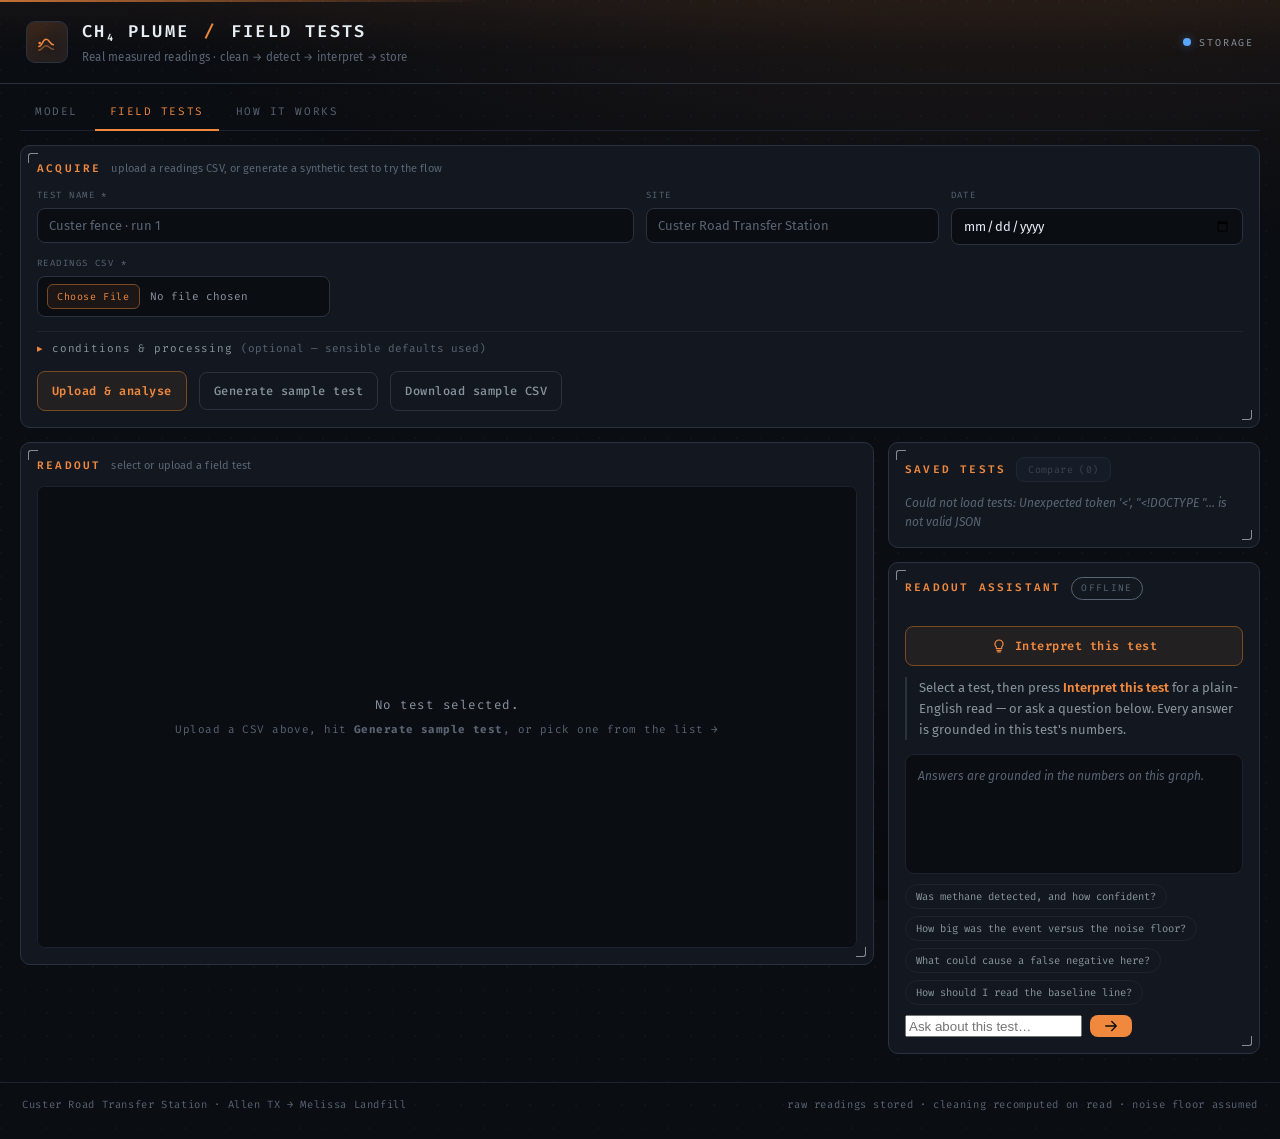
==== ui/web/fieldtests.html @ 7449d5c4 "Reorganize into physics/ui/misc packages; add web dashboard + field-test data collection - Split fla" ====
<!DOCTYPE html>
<html lang="en">
<head>
  <meta charset="utf-8" />
  <meta name="viewport" content="width=device-width, initial-scale=1" />
  <title>CH₄ Plume · Field Tests</title>
  <meta name="description"
        content="Upload, store, and interpret real methane field-test readings." />
  <link rel="stylesheet" href="styles.css" />
  <script src="vendor/plotly.min.js"></script>
</head>
<body>
  <div class="ambient" aria-hidden="true"></div>

  <header class="masthead">
    <div class="masthead__brand">
      <span class="masthead__sigil" aria-hidden="true">
        <svg viewBox="0 0 24 24" width="22" height="22" fill="none" stroke="currentColor"
             stroke-width="1.6" stroke-linecap="round" stroke-linejoin="round">
          <path d="M3 17c4 0 4-8 8-8s4 6 8 6" />
          <path d="M3 21c4 0 4-5 8-5s4 4 8 4" opacity="0.5" />
          <circle cx="4" cy="13" r="1.4" fill="currentColor" stroke="none" />
        </svg>
      </span>
      <div class="masthead__titles">
        <h1>CH<sub>4</sub> PLUME <span class="masthead__sep">/</span> FIELD TESTS</h1>
        <p>Real measured readings · clean → detect → interpret → store</p>
      </div>
    </div>
    <div class="masthead__right">
      <div class="status" id="backendStatus" title="Where field-test data is stored.">
        <span class="status__dot status__dot--store" aria-hidden="true"></span>
        <span class="status__txt" id="backendTxt">STORAGE</span>
      </div>
    </div>
  </header>

  <nav class="subnav" aria-label="primary">
    <a class="subnav__link" href="/">Model</a>
    <a class="subnav__link is-active" href="/fieldtests.html" aria-current="page">Field Tests</a>
    <a class="subnav__link" href="/explain.html">How it works</a>
  </nav>

  <!-- ── ACQUIRE: upload a CSV / generate a sample ────────────────────────────── -->
  <section class="acquire panel" style="--d:0">
    <div class="panel__head">
      <span class="panel__label">ACQUIRE</span>
      <span class="panel__sub">upload a readings CSV, or generate a synthetic test to try the flow</span>
    </div>

    <form class="acq" id="uploadForm">
      <div class="acq__grid">
        <label class="field field--wide">
          <span class="field__k">TEST NAME *</span>
          <input name="name" required placeholder="Custer fence · run 1" />
        </label>
        <label class="field">
          <span class="field__k">SITE</span>
          <input name="site" list="siteList" placeholder="Custer Road Transfer Station" />
          <datalist id="siteList">
            <option value="Custer Road Transfer Station"></option>
            <option value="Melissa Landfill"></option>
          </datalist>
        </label>
        <label class="field">
          <span class="field__k">DATE</span>
          <input name="test_date" type="date" />
        </label>
        <label class="field field--file">
          <span class="field__k">READINGS CSV *</span>
          <input name="file" id="fileInput" type="file" accept=".csv,text/csv" required />
        </label>
      </div>

      <details class="acq__more">
        <summary>conditions &amp; processing <span class="acq__hint">(optional — sensible defaults used)</span></summary>
        <div class="acq__grid acq__grid--more">
          <label class="field"><span class="field__k">SENSOR DIST (m)</span>
            <input name="sensor_distance_m" type="number" step="any" placeholder="50" /></label>
          <label class="field"><span class="field__k">WIND u (m/s)</span>
            <input name="wind_speed" type="number" step="any" placeholder="2.0" /></label>
          <label class="field"><span class="field__k">WIND DIR (°)</span>
            <input name="wind_dir_deg" type="number" step="any" placeholder="270" /></label>
          <label class="field"><span class="field__k">STABILITY</span>
            <select name="stability_class">
              <option value="">—</option>
              <option value="1">A · very unstable</option>
              <option value="2">B · unstable</option>
              <option value="3">C · slightly unstable</option>
              <option value="4">D · neutral</option>
              <option value="5">E · slightly stable</option>
              <option value="6">F · very stable</option>
            </select></label>
          <label class="field"><span class="field__k">NOISE FLOOR (ppm)</span>
            <input name="noise_ppm" type="number" step="any" placeholder="0.30" /></label>
          <label class="field"><span class="field__k">SAMPLE RATE (Hz)</span>
            <input name="sample_rate_hz" type="number" step="any" placeholder="1.0" /></label>
          <label class="field field--wide"><span class="field__k">NOTES</span>
            <input name="notes" placeholder="weather, equipment, anything worth remembering" /></label>
        </div>
      </details>

      <div class="acq__actions">
        <button class="btn btn--primary" type="submit" id="uploadBtn">
          <span>Upload &amp; analyse</span>
        </button>
        <button class="btn btn--ghost" type="button" id="sampleBtn">Generate sample test</button>
        <a class="btn btn--ghost" href="/api/sample.csv" download>Download sample CSV</a>
        <span class="acq__msg" id="acqMsg" role="status"></span>
      </div>
    </form>
  </section>

  <main class="console console--ft">
    <!-- ── LEFT: the selected test (or compare) readout ──────────────────────── -->
    <div class="console__left">
      <section class="panel panel--chart" id="readoutPanel" style="--d:1">
        <div class="panel__head">
          <span class="panel__label" id="readoutLabel">READOUT</span>
          <span class="panel__sub" id="readoutSub">select or upload a field test</span>
        </div>

        <div class="plot-frame" id="plotFrame">
          <div id="ftPlot" role="img" aria-label="Field-test time series."></div>
          <div class="plot-empty" id="ftEmpty">
            <p>No test selected.</p>
            <p class="plot-empty__hint">Upload a CSV above, hit <b>Generate sample test</b>,
               or pick one from the list →</p>
          </div>
        </div>

        <ul class="chart-key" id="seriesKey" aria-label="legend" hidden>
          <li><span class="key-swatch key-swatch--raw"></span>raw reading (ppm, incl. background)</li>
          <li><span class="key-swatch key-swatch--base"></span>estimated baseline (the removed floor)</li>
          <li><span class="key-swatch key-swatch--exc"></span>cleaned excess (plume above baseline)</li>
          <li><span class="key-swatch key-swatch--detect"></span>3σ detection threshold</li>
          <li><span class="key-swatch key-swatch--event"></span>detected event window</li>
        </ul>
      </section>

      <!-- single-test metric cards -->
      <section class="metrics metrics--ft" id="ftMetrics" style="--d:2" aria-label="readout metrics" hidden>
        <article class="card" id="cardDetect" data-accent="green">
          <span class="card__label">DETECTION</span>
          <span class="card__value" id="mDetected">—</span>
          <span class="card__hint" id="mDetectedHint">sustained event vs noise</span>
        </article>
        <article class="card" data-accent="amber">
          <span class="card__label">PEAK EXCESS</span>
          <span class="card__value" id="mExcess">—</span>
          <span class="card__hint">cleaned ppm above baseline</span>
        </article>
        <article class="card" data-accent="blue">
          <span class="card__label">CONFIDENCE</span>
          <span class="card__value" id="mConf">—</span>
          <span class="card__hint">event mean ÷ noise floor</span>
        </article>
        <article class="card" data-accent="amber">
          <span class="card__label">EVENT LENGTH</span>
          <span class="card__value" id="mDur">—</span>
          <span class="card__hint">time above threshold</span>
        </article>
      </section>

      <!-- compare spread table (shown only in compare mode) -->
      <section class="panel panel--spread" id="spreadPanel" style="--d:2" hidden>
        <div class="panel__head"><span class="panel__label">VARIANCE ACROSS TESTS</span>
          <span class="panel__sub">how repeatable are these runs?</span></div>
        <div class="spread" id="spreadBody"></div>
      </section>
    </div>

    <!-- ── RIGHT: tests list + assistant ─────────────────────────────────────── -->
    <aside class="console__right">
      <section class="panel panel--list" id="listPanel" style="--d:1">
        <div class="panel__head">
          <span class="panel__label">SAVED TESTS</span>
          <button class="btn btn--compare" id="compareBtn" type="button" disabled>Compare (0)</button>
        </div>
        <div class="testlist" id="testList" aria-live="polite">
          <p class="testlist__empty">Loading…</p>
        </div>
      </section>

      <section class="panel panel--widget" id="assistant" style="--d:2" aria-label="readout assistant">
        <div class="panel__head">
          <span class="panel__label">READOUT ASSISTANT</span>
          <span class="badge badge--idle" id="ftBadge">offline</span>
        </div>
        <section class="explain">
          <button class="btn btn--primary" id="interpretBtn" type="button" disabled>
            <svg viewBox="0 0 24 24" width="16" height="16" fill="none" stroke="currentColor"
                 stroke-width="1.7" stroke-linecap="round" stroke-linejoin="round" aria-hidden="true">
              <path d="M12 3a6 6 0 0 0-4 10.5V16h8v-2.5A6 6 0 0 0 12 3Z" />
              <path d="M9 19h6M10 21h4" />
            </svg>
            <span>Interpret this test</span>
          </button>
          <p class="caption" id="interpretText">
            Select a test, then press <b>Interpret this test</b> for a plain-English read —
            or ask a question below. Every answer is grounded in this test's numbers.
          </p>
          <p class="caption-err" id="interpretErr" hidden></p>
        </section>

        <section class="chat" aria-label="ask about this test">
          <div class="chat__log" id="ftChatLog" aria-live="polite"></div>
          <div class="chat__seeds" id="ftChatSeeds"></div>
          <form class="chat__form" id="ftChatForm">
            <label class="visually-hidden" for="ftChatInput">Ask about this test</label>
            <input id="ftChatInput" type="text" autocomplete="off" placeholder="Ask about this test…" />
            <button class="btn btn--send" id="ftChatSend" type="submit" aria-label="Send question">
              <svg viewBox="0 0 24 24" width="18" height="18" fill="none" stroke="currentColor"
                   stroke-width="1.8" stroke-linecap="round" stroke-linejoin="round" aria-hidden="true">
                <path d="M5 12h13M13 6l6 6-6 6" />
              </svg>
            </button>
          </form>
        </section>
      </section>
    </aside>
  </main>

  <footer class="footer">
    <span>Custer Road Transfer Station · Allen TX → Melissa Landfill</span>
    <span class="footer__note">raw readings stored · cleaning recomputed on read · noise floor assumed</span>
  </footer>

  <script src="common.js"></script>
  <script src="fieldtests.js"></script>
</body>
</html>
---- ui/web/styles.css ----
/* ═══════════════════════════════════════════════════════════════════════════
   CH4 Plume — Forward Model dashboard
   Aesthetic: dark field-monitoring console / lab instrument readout.
   Fira Sans for prose, Fira Code for every number & label. Amber = signal,
   green = "detectable", blue = source — matched to the saved matplotlib figure.
   ═══════════════════════════════════════════════════════════════════════════ */

@import url('https://fonts.googleapis.com/css2?family=Fira+Code:wght@400;500;600;700&family=Fira+Sans:wght@300;400;500;600;700&display=swap');

:root {
  --bg:        #0a0d12;
  --bg-grid:   rgba(88, 166, 255, 0.045);
  --surface:   #131820;
  --surface-2: #1b2230;
  --line:      #2a3240;
  --line-soft: #1c2230;

  --ink:       #e6edf3;
  --ink-dim:   #8b949e;
  --ink-faint: #5a6473;

  --amber:     #f0883e;   /* signal / primary accent (ties to inferno) */
  --amber-soft:#7a4a23;
  --green:     #3fb950;   /* detection limit / detectable */
  --blue:      #58a6ff;   /* source */
  --red:       #f85149;

  --r: 10px;              /* panel radius */
  --gap: 14px;
  --mono: 'Fira Code', ui-monospace, 'SF Mono', Menlo, monospace;
  --sans: 'Fira Sans', system-ui, -apple-system, Segoe UI, sans-serif;

  --ease: cubic-bezier(0.22, 0.61, 0.36, 1);
}

* { box-sizing: border-box; }

html, body { height: 100%; }

body {
  margin: 0;
  font-family: var(--sans);
  color: var(--ink);
  background-color: var(--bg);
  /* instrument dot-grid */
  background-image: radial-gradient(circle at 1px 1px, var(--bg-grid) 1px, transparent 0);
  background-size: 23px 23px;
  -webkit-font-smoothing: antialiased;
  text-rendering: optimizeLegibility;
  line-height: 1.55;
}

/* soft vignette + a warm glow bleeding down from the masthead */
.ambient {
  position: fixed; inset: 0; pointer-events: none; z-index: 0;
  background:
    radial-gradient(120% 60% at 78% -8%, rgba(240, 136, 62, 0.10), transparent 60%),
    radial-gradient(100% 80% at 50% 120%, rgba(0,0,0,0.55), transparent 55%);
}

body > *:not(.ambient) { position: relative; z-index: 1; }

.visually-hidden {
  position: absolute; width: 1px; height: 1px; padding: 0; margin: -1px;
  overflow: hidden; clip: rect(0 0 0 0); white-space: nowrap; border: 0;
}

/* ─── Masthead ──────────────────────────────────────────────────────────── */
.masthead {
  display: flex; align-items: center; justify-content: space-between;
  gap: 24px; flex-wrap: wrap;
  padding: 18px 26px 16px;
  border-bottom: 1px solid var(--line);
  background: linear-gradient(180deg, rgba(240,136,62,0.05), transparent 70%);
}
.masthead::before {                       /* hairline signal rail along the top */
  content: ""; position: absolute; left: 0; right: 0; top: 0; height: 2px;
  background: linear-gradient(90deg, var(--amber), transparent 38%);
  opacity: 0.8;
}
.masthead__brand { display: flex; align-items: center; gap: 14px; }
.masthead__sigil {
  display: grid; place-items: center; width: 42px; height: 42px;
  color: var(--amber); border: 1px solid var(--line); border-radius: 9px;
  background: radial-gradient(120% 120% at 30% 20%, rgba(240,136,62,0.16), var(--surface));
  box-shadow: inset 0 0 18px rgba(240,136,62,0.10);
}
.masthead__titles h1 {
  margin: 0; font-family: var(--mono); font-weight: 600;
  font-size: 17px; letter-spacing: 0.14em; color: var(--ink);
}
.masthead__titles h1 sub { font-size: 0.62em; }
.masthead__sep { color: var(--amber); margin: 0 2px; }
.masthead__titles p {
  margin: 2px 0 0; font-size: 11.5px; letter-spacing: 0.02em; color: var(--ink-faint);
}
.masthead__right { display: flex; align-items: center; gap: 18px; flex-wrap: wrap; }

.scenario-rail { display: flex; gap: 10px; flex-wrap: wrap; }
.chip {
  display: flex; flex-direction: column; gap: 1px;
  padding: 6px 12px; min-width: 64px;
  border: 1px solid var(--line-soft); border-radius: 7px;
  background: var(--surface);
}
.chip__k { font-family: var(--mono); font-size: 9px; letter-spacing: 0.16em; color: var(--ink-faint); }
.chip__v { font-family: var(--mono); font-size: 14px; font-weight: 600; color: var(--ink);
           font-variant-numeric: tabular-nums; }
.chip__v small { color: var(--ink-dim); font-weight: 400; font-size: 0.72em; margin-left: 2px; }

.status { display: flex; align-items: center; gap: 8px; }
.status__txt { font-family: var(--mono); font-size: 10px; letter-spacing: 0.18em; color: var(--ink-dim); }
.status__dot {
  width: 8px; height: 8px; border-radius: 50%; background: var(--green);
  box-shadow: 0 0 0 0 rgba(63,185,80,0.55); animation: pulse 2.4s var(--ease) infinite;
}
@keyframes pulse {
  0%   { box-shadow: 0 0 0 0 rgba(63,185,80,0.5); }
  70%  { box-shadow: 0 0 0 7px rgba(63,185,80,0); }
  100% { box-shadow: 0 0 0 0 rgba(63,185,80,0); }
}

/* ─── Console grid ──────────────────────────────────────────────────────── */
.console {
  display: grid;
  grid-template-columns: minmax(0, 1fr) 372px;
  gap: var(--gap);
  align-items: start;
  max-width: 1480px; margin: 0 auto; padding: var(--gap) 20px 22px;
}
.console__left { display: grid; gap: var(--gap); min-width: 0; }
.metrics { display: grid; grid-template-columns: repeat(4, 1fr); gap: var(--gap); }
.bottom  { display: grid; grid-template-columns: 1.35fr 1fr; gap: var(--gap); }

/* ─── Panels (instrument bezels) ────────────────────────────────────────── */
.panel {
  position: relative;
  background: var(--surface);
  border: 1px solid var(--line);
  border-radius: var(--r);
  padding: 14px 16px 16px;
}
/* corner ticks — top-left & bottom-right, like a sensor bezel */
.panel::before, .panel::after {
  content: ""; position: absolute; width: 9px; height: 9px; pointer-events: none;
  border-color: var(--amber); opacity: 0.55;
}
.panel::before { top: 7px; left: 7px; border-top: 1.5px solid; border-left: 1.5px solid;
                 border-top-left-radius: 3px; }
.panel::after  { bottom: 7px; right: 7px; border-bottom: 1.5px solid; border-right: 1.5px solid;
                 border-bottom-right-radius: 3px; }

.panel__head { display: flex; align-items: baseline; gap: 10px; margin-bottom: 12px; }
.panel__label {
  font-family: var(--mono); font-size: 11px; font-weight: 600;
  letter-spacing: 0.2em; color: var(--amber);
}
.panel__sub { font-size: 11px; color: var(--ink-faint); letter-spacing: 0.01em; }

/* ─── Chart panel ───────────────────────────────────────────────────────── */
.plot-frame { position: relative; border-radius: 8px; overflow: hidden;
              background: #0a0d12; border: 1px solid var(--line-soft); }
#plot { width: 100%; height: 460px; }

.plot-scrim {
  position: absolute; inset: 0; display: grid; place-items: center;
  background: #0a0d12; z-index: 2; transition: opacity 0.45s var(--ease);
}
.plot-scrim span {
  font-family: var(--mono); font-size: 11px; letter-spacing: 0.28em; color: var(--ink-dim);
  position: relative; padding-bottom: 14px;
}
.plot-scrim span::after {                 /* a scanning bar */
  content: ""; position: absolute; left: 0; bottom: 0; height: 2px; width: 100%;
  background: linear-gradient(90deg, transparent, var(--amber), transparent);
  background-size: 50% 100%; background-repeat: no-repeat;
  animation: scan 1.1s linear infinite;
}
@keyframes scan { 0% { background-position: -60% 0; } 100% { background-position: 160% 0; } }
.plot-frame.ready .plot-scrim { opacity: 0; pointer-events: none; }

.chart-key {
  list-style: none; margin: 12px 0 0; padding: 0;
  display: flex; flex-wrap: wrap; gap: 8px 20px;
  font-size: 11.5px; color: var(--ink-dim);
}
.chart-key li { display: flex; align-items: center; gap: 8px; }
.chart-key b { color: var(--ink); font-family: var(--mono); font-weight: 600; }
.key-swatch { width: 22px; height: 11px; border-radius: 3px; flex: none; }
.key-swatch--ramp   { background: linear-gradient(90deg,#000004,#781c6d,#ed6925,#fcffa4); }
.key-swatch--detect { background: none; height: 0; width: 22px; border-top: 2px dashed var(--green); }
.key-swatch--source { background: none; width: 0; height: 0; border-left: 6px solid transparent;
                      border-right: 6px solid transparent; border-bottom: 11px solid var(--blue); border-radius: 0; }
.key-swatch--valid  { background: none; height: 0; border-top: 1.5px dashed var(--amber); }

/* ─── Metric cards ──────────────────────────────────────────────────────── */
.card {
  position: relative; overflow: hidden;
  display: flex; flex-direction: column; gap: 3px;
  background: var(--surface); border: 1px solid var(--line);
  border-radius: var(--r); padding: 13px 15px 12px 18px;
  transition: transform 0.18s var(--ease), border-color 0.18s var(--ease);
}
.card::before {                           /* left accent bar */
  content: ""; position: absolute; left: 0; top: 0; bottom: 0; width: 4px;
  background: var(--accent);
}
.card[data-accent="amber"] { --accent: var(--amber); }
.card[data-accent="green"] { --accent: var(--green); }
.card[data-accent="blue"]  { --accent: var(--blue); }
.card:hover { transform: translateY(-2px); border-color: var(--accent); }
.card__label {
  font-family: var(--mono); font-size: 10px; letter-spacing: 0.16em; color: var(--ink-faint);
}
.card__value {
  font-family: var(--mono); font-weight: 600; font-size: 27px; line-height: 1.1;
  color: var(--accent); font-variant-numeric: tabular-nums;
  text-shadow: 0 0 18px color-mix(in srgb, var(--accent) 35%, transparent);
}
.card__value small { font-size: 0.5em; color: var(--ink-dim); font-weight: 500; margin-left: 3px;
                     letter-spacing: 0.04em; }
.card__hint { font-size: 10.5px; color: var(--ink-faint); margin-top: 1px; }

/* ─── Centreline decay ──────────────────────────────────────────────────── */
.decay { display: grid; grid-template-columns: repeat(3, 1fr); gap: 10px; }
.decay__cell {
  border: 1px solid var(--line-soft); border-radius: 8px; padding: 10px 12px;
  background: var(--bg);
}
.decay__d { font-family: var(--mono); font-size: 10px; letter-spacing: 0.12em; color: var(--ink-faint); }
.decay__v { font-family: var(--mono); font-size: 19px; font-weight: 600; color: var(--ink);
            font-variant-numeric: tabular-nums; margin-top: 2px; }
.decay__v small { font-size: 0.55em; color: var(--ink-dim); margin-left: 3px; }
.decay__bar { height: 3px; border-radius: 2px; margin-top: 8px; background: var(--line);
              position: relative; overflow: hidden; }
.decay__bar i { position: absolute; left: 0; top: 0; bottom: 0; border-radius: 2px;
                background: linear-gradient(90deg, var(--amber-soft), var(--amber));
                width: var(--w, 0%); transition: width 0.8s var(--ease); }

/* ─── Feasibility ───────────────────────────────────────────────────────── */
.feas { margin: 0; font-size: 13.5px; color: var(--ink); line-height: 1.6; }
.feas b { color: var(--green); font-family: var(--mono); }

/* ─── Docked assistant ──────────────────────────────────────────────────── */
.panel--widget {
  position: sticky; top: var(--gap);
  display: flex; flex-direction: column; gap: 14px;
  max-height: calc(100vh - 2 * var(--gap)); min-height: 540px;
}
.badge {
  font-family: var(--mono); font-size: 9.5px; letter-spacing: 0.14em;
  padding: 3px 9px; border-radius: 999px; border: 1px solid currentColor; text-transform: uppercase;
}
.badge--idle { color: var(--ink-faint); }
.badge--ai   { color: var(--blue); background: rgba(88,166,255,0.08); }
.badge--tmpl { color: var(--amber); background: rgba(240,136,62,0.08); }

.explain { display: flex; flex-direction: column; gap: 11px; }
.caption {
  margin: 0; font-size: 13px; line-height: 1.62; color: var(--ink-dim);
  border-left: 2px solid var(--line); padding-left: 12px;
}
.caption.has-text { color: var(--ink); }
.caption b { color: var(--amber); font-weight: 600; }
.caption-err {
  margin: 0; font-family: var(--mono); font-size: 10.5px; line-height: 1.5;
  color: var(--ink-faint); border-left: 2px solid var(--amber-soft); padding-left: 10px;
}

/* ─── Buttons ───────────────────────────────────────────────────────────── */
.btn {
  font-family: var(--mono); font-size: 12px; letter-spacing: 0.04em;
  display: inline-flex; align-items: center; justify-content: center; gap: 8px;
  border-radius: 8px; border: 1px solid transparent; cursor: pointer;
  transition: background 0.18s var(--ease), border-color 0.18s var(--ease),
              transform 0.12s var(--ease), color 0.18s var(--ease);
}
.btn:focus-visible { outline: 2px solid var(--amber); outline-offset: 2px; }
.btn--primary {
  padding: 11px 14px; color: var(--amber); font-weight: 600;
  border-color: var(--amber-soft); background: rgba(240,136,62,0.07);
}
.btn--primary:hover { background: rgba(240,136,62,0.16); border-color: var(--amber); }
.btn--primary:active { transform: translateY(1px); }
.btn--primary[aria-busy="true"] { color: var(--ink-dim); pointer-events: none; }
.btn--primary[aria-busy="true"] svg { animation: spin 0.9s linear infinite; }
@keyframes spin { to { transform: rotate(360deg); } }

/* ─── Chat ──────────────────────────────────────────────────────────────── */
.chat { display: flex; flex-direction: column; gap: 10px; flex: 1; min-height: 0; }
.chat__log {
  flex: 1; min-height: 120px; overflow-y: auto; display: flex; flex-direction: column; gap: 10px;
  padding: 12px; border: 1px solid var(--line-soft); border-radius: 9px; background: var(--bg);
  scrollbar-width: thin; scrollbar-color: var(--line) transparent;
}
.chat__log:empty::before {
  content: "Answers are grounded in the numbers on this graph.";
  color: var(--ink-faint); font-size: 12px; font-style: italic;
}
.msg { display: grid; grid-template-columns: 18px 1fr; gap: 8px; animation: slideIn 0.32s var(--ease) both; }
.msg__tag { font-family: var(--mono); font-size: 11px; line-height: 1.7; }
.msg__body { font-size: 12.5px; line-height: 1.55; white-space: pre-wrap; }
.msg--user .msg__tag { color: var(--amber); }
.msg--user .msg__body { color: var(--ink); }
.msg--ai .msg__tag { color: var(--blue); }
.msg--ai .msg__body { color: var(--ink-dim); }
.msg--ai.msg--err .msg__body { color: var(--red); }
.msg--pending .msg__body::after {
  content: "▋"; color: var(--blue); animation: blink 1s steps(2) infinite;
}
@keyframes blink { 50% { opacity: 0; } }
@keyframes slideIn { from { opacity: 0; transform: translateY(6px); } to { opacity: 1; transform: none; } }

.chat__seeds { display: flex; flex-wrap: wrap; gap: 7px; }
.seed {
  font-family: var(--mono); font-size: 10.5px; color: var(--ink-dim);
  padding: 5px 10px; border: 1px solid var(--line-soft); border-radius: 999px;
  background: var(--surface); cursor: pointer; transition: all 0.16s var(--ease);
}
.seed:hover { color: var(--amber); border-color: var(--amber-soft); }

.chat__form { display: flex; gap: 8px; }
#chatInput {
  flex: 1; min-width: 0; font-family: var(--sans); font-size: 13px; color: var(--ink);
  padding: 10px 12px; border-radius: 8px; border: 1px solid var(--line);
  background: var(--bg); transition: border-color 0.16s var(--ease), box-shadow 0.16s var(--ease);
}
#chatInput::placeholder { color: var(--ink-faint); }
#chatInput:focus { outline: none; border-color: var(--amber);
                   box-shadow: 0 0 0 3px rgba(240,136,62,0.14); }
.btn--send { width: 42px; flex: none; color: var(--bg); background: var(--amber); }
.btn--send:hover { background: #ff9a52; }
.btn--send:active { transform: translateY(1px); }
.btn--send:disabled { background: var(--line); color: var(--ink-faint); cursor: not-allowed; }

/* ─── Footer ────────────────────────────────────────────────────────────── */
.footer {
  display: flex; justify-content: space-between; flex-wrap: wrap; gap: 8px;
  max-width: 1480px; margin: 0 auto; padding: 14px 22px 26px;
  font-family: var(--mono); font-size: 10.5px; letter-spacing: 0.06em; color: var(--ink-faint);
  border-top: 1px solid var(--line-soft); margin-top: 6px;
}

/* ─── Power-on reveal (staggered) ───────────────────────────────────────── */
.panel, .metrics, .bottom {
  animation: powerOn 0.6s var(--ease) both;
  animation-delay: calc(var(--d, 0) * 90ms + 60ms);
}
@keyframes powerOn { from { opacity: 0; transform: translateY(10px); } to { opacity: 1; transform: none; } }

/* ─── Responsive ────────────────────────────────────────────────────────── */
@media (max-width: 1040px) {
  .console { grid-template-columns: minmax(0, 1fr); }
  .panel--widget { position: static; max-height: none; min-height: 0; }
  .chat__log { min-height: 160px; max-height: 320px; }
}
@media (max-width: 720px) {
  .metrics { grid-template-columns: repeat(2, 1fr); }
  .bottom  { grid-template-columns: 1fr; }
  .masthead { padding: 16px; }
  #plot { height: 380px; }
}

/* ─── Reduced motion ────────────────────────────────────────────────────── */
@media (prefers-reduced-motion: reduce) {
  *, *::before, *::after { animation-duration: 0.01ms !important; animation-iteration-count: 1 !important;
                           transition-duration: 0.01ms !important; }
  .status__dot { animation: none; }
}

/* ═══════════════════════════════════════════════════════════════════════════
   FIELD TESTS + EXPLAINER + SHARED NAV   (added for data collection)
   Extends the same instrument-readout system above — same tokens, same bezels.
   ═══════════════════════════════════════════════════════════════════════════ */
[hidden] { display: none !important; }   /* make the hidden attribute authoritative */

/* ─── Shared top nav ──────────────────────────────────────────────────────── */
.subnav {
  display: flex; gap: 2px; flex-wrap: wrap;
  width: min(1440px, calc(100% - 40px)); margin: 10px auto 0;
  border-bottom: 1px solid var(--line-soft);
}
.subnav__link {
  font-family: var(--mono); font-size: 11px; letter-spacing: 0.14em; text-transform: uppercase;
  color: var(--ink-faint); text-decoration: none; padding: 9px 15px;
  border-bottom: 2px solid transparent; margin-bottom: -1px;
  transition: color 0.16s var(--ease), border-color 0.16s var(--ease);
}
.subnav__link:hover { color: var(--ink-dim); }
.subnav__link.is-active { color: var(--amber); border-bottom-color: var(--amber); }

.status__dot--store { background: var(--blue); animation: none;
                      box-shadow: 0 0 10px rgba(88,166,255,0.4); }

/* ─── Acquire panel (upload form) ─────────────────────────────────────────── */
.acquire { width: min(1440px, calc(100% - 40px)); margin: 14px auto 0; }
.acq { display: flex; flex-direction: column; gap: 14px; }
.acq__grid { display: grid; grid-template-columns: repeat(4, 1fr); gap: 12px; }
.acq__grid--more { margin-top: 12px; }
.field { display: flex; flex-direction: column; gap: 5px; min-width: 0; }
.field--wide { grid-column: span 2; }
.field__k { font-family: var(--mono); font-size: 9px; letter-spacing: 0.16em; color: var(--ink-faint); }
.field input, .field select {
  font-family: var(--sans); font-size: 13px; color: var(--ink); min-width: 0;
  padding: 9px 11px; border-radius: 8px; border: 1px solid var(--line); background: var(--bg);
  transition: border-color 0.16s var(--ease), box-shadow 0.16s var(--ease);
}
.field input::placeholder { color: var(--ink-faint); }
.field input:focus, .field select:focus {
  outline: none; border-color: var(--amber); box-shadow: 0 0 0 3px rgba(240,136,62,0.14);
}
.field--file input { padding: 7px 9px; font-family: var(--mono); font-size: 11px; color: var(--ink-dim); }
.field--file input::file-selector-button {
  font-family: var(--mono); font-size: 10px; letter-spacing: 0.06em; color: var(--amber);
  background: rgba(240,136,62,0.08); border: 1px solid var(--amber-soft); border-radius: 6px;
  padding: 5px 9px; margin-right: 10px; cursor: pointer;
}
.acq__more { border-top: 1px solid var(--line-soft); padding-top: 8px; }
.acq__more summary {
  font-family: var(--mono); font-size: 11px; letter-spacing: 0.08em; color: var(--ink-dim);
  cursor: pointer; list-style: none;
}
.acq__more summary::-webkit-details-marker { display: none; }
.acq__more summary::before { content: "▸ "; color: var(--amber); }
.acq__more[open] summary::before { content: "▾ "; }
.acq__hint { color: var(--ink-faint); letter-spacing: 0; text-transform: none; }
.acq__actions { display: flex; align-items: center; gap: 12px; flex-wrap: wrap; }
.acq__msg { font-size: 12px; color: var(--ink-dim); }
.acq__msg.is-ok { color: var(--green); }
.acq__msg.is-err { color: var(--red); }

/* ─── Buttons (new variants) ──────────────────────────────────────────────── */
.btn--ghost {
  padding: 10px 14px; color: var(--ink-dim); border-color: var(--line);
  background: var(--surface); text-decoration: none; font-weight: 500;
}
.btn--ghost:hover { color: var(--amber); border-color: var(--amber-soft); }
.btn--ghost[aria-busy="true"] { pointer-events: none; opacity: 0.7; }
.btn--compare {
  padding: 5px 11px; font-size: 10px; color: var(--blue);
  border-color: var(--line); background: rgba(88,166,255,0.06);
}
.btn--compare:hover:not(:disabled) { border-color: var(--blue); }
.btn--compare:disabled { color: var(--ink-faint); cursor: not-allowed; opacity: 0.55; }

/* ─── Field-tests console (left readout / right list+assistant) ────────────── */
.console__right { display: grid; gap: var(--gap); align-content: start; min-width: 0; }
.console--ft .panel--widget { position: static; min-height: 0; max-height: none; }

#ftPlot { width: 100%; height: 460px; }
.plot-empty {
  position: absolute; inset: 0; display: grid; place-content: center; gap: 6px;
  text-align: center; background: #0a0d12; padding: 24px;
}
.plot-empty p { margin: 0; font-family: var(--mono); font-size: 12.5px; letter-spacing: 0.04em; color: var(--ink-dim); }
.plot-empty__hint { color: var(--ink-faint) !important; font-size: 11px !important; }

/* new legend swatches for the time-series chart */
.key-swatch--raw   { background: none; height: 0; border-top: 2px solid var(--amber); }
.key-swatch--base  { background: none; height: 0; border-top: 2px dotted var(--ink-faint); }
.key-swatch--exc   { background: linear-gradient(180deg, rgba(63,185,80,0.5), rgba(63,185,80,0.04));
                     border-bottom: 2px solid var(--green); }
.key-swatch--event { background: rgba(63,185,80,0.16); border: 1px solid rgba(63,185,80,0.4); }

.card[data-accent="red"] { --accent: var(--red); }

/* ─── Saved-tests list ────────────────────────────────────────────────────── */
.testlist {
  display: flex; flex-direction: column; gap: 7px; max-height: 320px; overflow-y: auto;
  scrollbar-width: thin; scrollbar-color: var(--line) transparent;
}
.testlist__empty { margin: 0; font-size: 12px; color: var(--ink-faint); font-style: italic; }
.test-row {
  display: grid; grid-template-columns: auto 1fr auto auto; align-items: center; gap: 9px;
  padding: 8px 10px; border: 1px solid var(--line-soft); border-radius: 8px; background: var(--bg);
  transition: border-color 0.16s var(--ease), background 0.16s var(--ease);
}
.test-row:hover { border-color: var(--line); }
.test-row.is-selected { border-color: var(--amber-soft); background: rgba(240,136,62,0.05); }
.test-row__check { accent-color: var(--blue); width: 14px; height: 14px; cursor: pointer; flex: none; }
.test-row__main {
  display: flex; flex-direction: column; gap: 1px; text-align: left;
  background: none; border: none; cursor: pointer; min-width: 0; padding: 0;
}
.test-row__name {
  font-family: var(--mono); font-size: 12px; color: var(--ink);
  white-space: nowrap; overflow: hidden; text-overflow: ellipsis;
}
.test-row__meta {
  font-size: 10px; color: var(--ink-faint);
  white-space: nowrap; overflow: hidden; text-overflow: ellipsis;
}
.test-row__badge {
  font-family: var(--mono); font-size: 9px; letter-spacing: 0.08em;
  padding: 2px 6px; border-radius: 5px; border: 1px solid currentColor;
}
.test-row__badge.is-ok { color: var(--green); background: rgba(63,185,80,0.08); }
.test-row__badge.is-no { color: var(--ink-faint); }
.test-row__del {
  background: none; border: none; color: var(--ink-faint); cursor: pointer; font-size: 13px;
  padding: 2px 5px; border-radius: 5px; transition: color 0.15s var(--ease), background 0.15s var(--ease);
}
.test-row__del:hover { color: var(--red); background: rgba(248,81,73,0.08); }

.is-locked { opacity: 0.5; pointer-events: none; filter: saturate(0.6); }

/* ─── Compare spread ──────────────────────────────────────────────────────── */
.spread { display: flex; flex-direction: column; gap: 14px; }
.spread__stats { display: grid; grid-template-columns: repeat(3, 1fr); gap: 12px; }
.spread__stat {
  display: flex; flex-direction: column; gap: 2px; padding: 10px 12px;
  border: 1px solid var(--line-soft); border-radius: 8px; background: var(--bg);
}
.spread__k { font-family: var(--mono); font-size: 9px; letter-spacing: 0.14em; color: var(--ink-faint); }
.spread__v { font-family: var(--mono); font-size: 20px; font-weight: 600; color: var(--ink);
             font-variant-numeric: tabular-nums; }
.spread__v small { font-size: 0.5em; color: var(--ink-dim); margin-left: 3px; }
.spread__range { font-size: 10px; color: var(--ink-faint); }
.spread__table { width: 100%; border-collapse: collapse; font-size: 12px; }
.spread__table th {
  text-align: left; font-family: var(--mono); font-size: 9px; letter-spacing: 0.1em;
  color: var(--ink-faint); font-weight: 600; padding: 6px 8px; border-bottom: 1px solid var(--line);
}
.spread__table td {
  padding: 7px 8px; border-bottom: 1px solid var(--line-soft); color: var(--ink-dim);
  font-family: var(--mono); font-variant-numeric: tabular-nums;
}
.spread__name { color: var(--ink) !important; }
.dot { display: inline-block; width: 7px; height: 7px; border-radius: 50%; margin-right: 6px; vertical-align: middle; }
.dot--ok { background: var(--green); }
.dot--no { background: var(--ink-faint); }

/* ─── Explainer ("How it works") page ─────────────────────────────────────── */
.doc { width: min(1100px, calc(100% - 40px)); margin: 16px auto 0; display: grid; gap: var(--gap); }
.doc__lede { margin: 2px 0 4px; font-size: 15px; line-height: 1.7; color: var(--ink-dim); }
.doc__lede b { color: var(--ink); }
.doc h2 {
  margin: 0 0 10px; font-family: var(--mono); font-size: 12px; font-weight: 600;
  letter-spacing: 0.18em; color: var(--amber); text-transform: uppercase;
}
.doc p { margin: 0 0 10px; font-size: 13.5px; line-height: 1.65; color: var(--ink-dim); }
.doc p:last-child { margin-bottom: 0; }
.doc b { color: var(--ink); }
.doc a, .doc-link {
  color: var(--blue); text-decoration: none; border-bottom: 1px solid rgba(88,166,255,0.32);
  transition: border-color 0.15s var(--ease);
}
.doc a:hover, .doc-link:hover { border-bottom-color: var(--blue); }
.doc code {
  font-family: var(--mono); font-size: 0.9em; color: var(--amber);
  background: rgba(240,136,62,0.08); padding: 1px 5px; border-radius: 4px;
}
.compare2 { display: grid; grid-template-columns: 1fr 1fr; gap: var(--gap); }
.compare2__cell {
  border: 1px solid var(--line-soft); border-radius: 9px; padding: 14px; background: var(--bg);
}
.compare2__cell h3 {
  margin: 0 0 8px; font-family: var(--mono); font-size: 11px; letter-spacing: 0.08em; color: var(--blue);
}
.compare2__cell--data h3 { color: var(--green); }
.compare2 p { font-size: 12.5px; }
.eq {
  font-family: var(--mono); font-size: 13px; color: var(--ink); background: var(--bg);
  border: 1px solid var(--line-soft); border-left: 3px solid var(--amber); border-radius: 8px;
  padding: 12px 14px; margin: 0 0 12px; line-height: 1.7; overflow-x: auto; white-space: pre;
}
.steps { display: grid; grid-template-columns: repeat(2, 1fr); gap: var(--gap); }
.step {
  display: grid; grid-template-columns: auto 1fr; gap: 12px; align-items: start;
  border: 1px solid var(--line-soft); border-radius: 9px; padding: 13px 14px; background: var(--bg);
}
.step__n {
  font-family: var(--mono); font-size: 13px; font-weight: 700; color: var(--bg);
  background: var(--amber); width: 26px; height: 26px; border-radius: 7px;
  display: grid; place-items: center;
}
.step__b h3 { margin: 0 0 3px; font-size: 13px; color: var(--ink); }
.step__b p { margin: 0; font-size: 12px; color: var(--ink-faint); }
.flow {
  display: flex; flex-wrap: wrap; gap: 8px; align-items: center;
  font-family: var(--mono); font-size: 11px; color: var(--ink-dim);
}
.flow__node {
  padding: 7px 11px; border: 1px solid var(--line); border-radius: 7px; background: var(--surface);
  letter-spacing: 0.04em;
}
.flow__arrow { color: var(--amber); }

@media (max-width: 1040px) {
  .compare2, .steps { grid-template-columns: 1fr; }
}
@media (max-width: 720px) {
  .acq__grid, .acq__grid--more { grid-template-columns: repeat(2, 1fr); }
  .field--wide { grid-column: span 2; }
  .spread__stats { grid-template-columns: 1fr; }
  #ftPlot { height: 420px; }
}
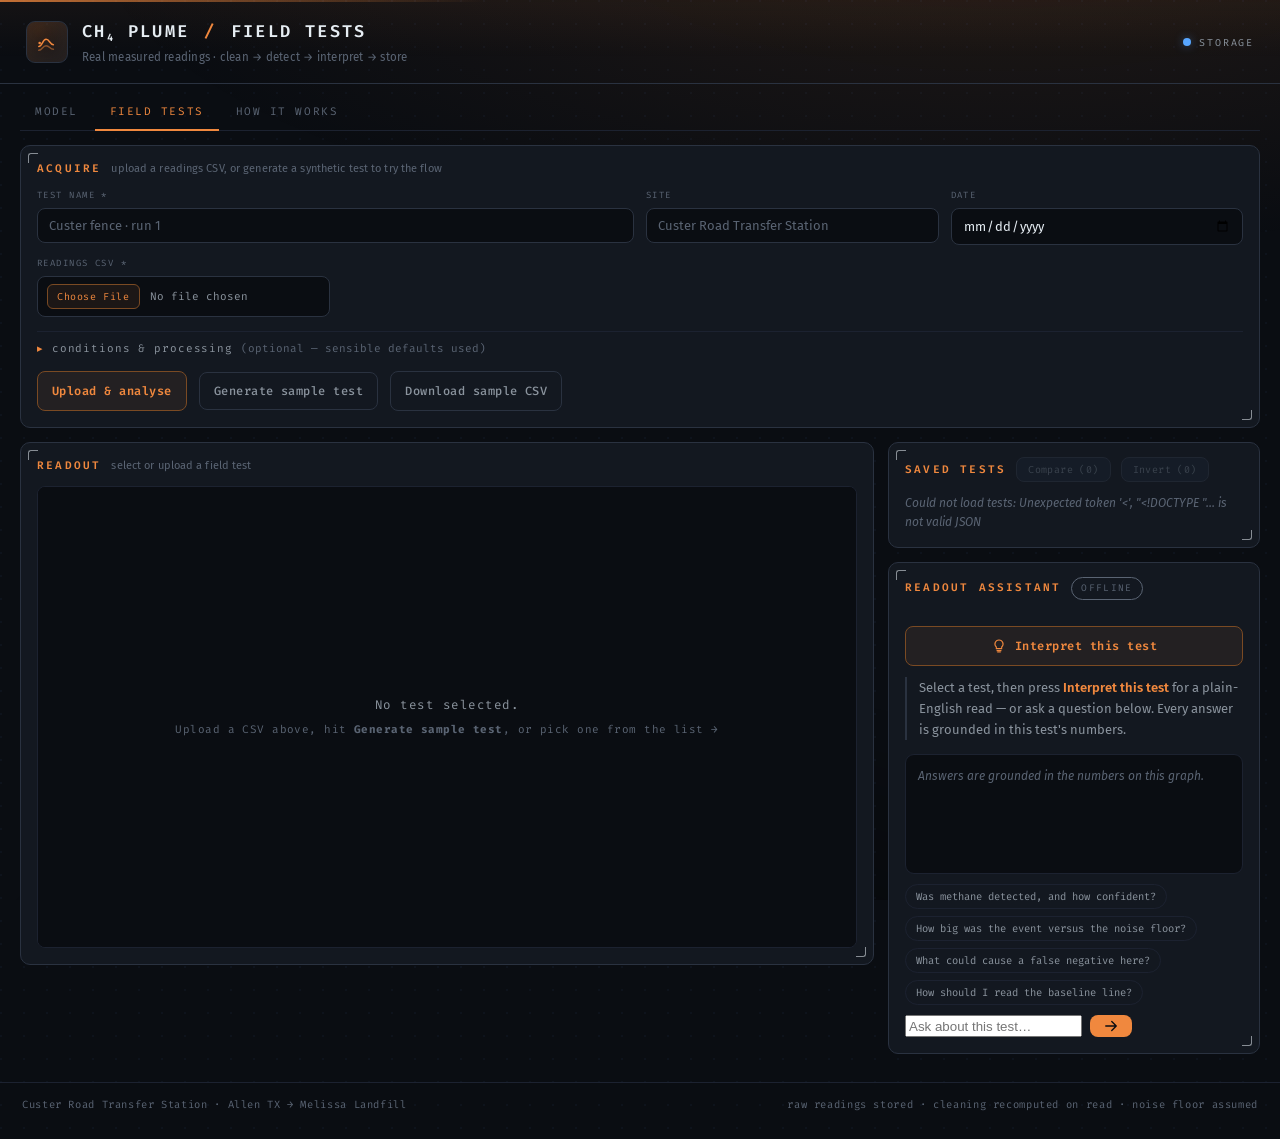
==== commit 255d0f12: "Harden field-data pipeline: F6 sigma fix, F8 EPA cutoffs, messy-CSV guards + review fixes F11-F15 Th" ====
--- a/ui/web/fieldtests.html
+++ b/ui/web/fieldtests.html
@@ -162,11 +162,33 @@
         </article>
       </section>
 
+      <!-- data-quality warnings (skipped rows, unit mismatch, interpolated gaps…) -->
+      <section class="panel panel--warnings" id="warnPanel" style="--d:2" hidden>
+        <div class="panel__head"><span class="panel__label">DATA WARNINGS</span>
+          <span class="panel__sub">the pipeline changed or flagged something — check before trusting</span></div>
+        <ul class="warn-list" id="warnList"></ul>
+      </section>
+
+      <!-- accuracy report (shown alongside single-test metrics) -->
+      <section class="panel panel--accuracy" id="accuracyPanel" style="--d:2" hidden>
+        <div class="panel__head"><span class="panel__label">ACCURACY</span>
+          <span class="panel__sub" id="accuracyGrade">—</span></div>
+        <div class="spread" id="accuracyBody">—</div>
+      </section>
+
       <!-- compare spread table (shown only in compare mode) -->
       <section class="panel panel--spread" id="spreadPanel" style="--d:2" hidden>
         <div class="panel__head"><span class="panel__label">VARIANCE ACROSS TESTS</span>
           <span class="panel__sub">how repeatable are these runs?</span></div>
         <div class="spread" id="spreadBody"></div>
+      </section>
+
+      <!-- multi-snapshot inversion result (shown only after Invert is run) -->
+      <section class="panel panel--invert" id="invertPanel" style="--d:2" hidden>
+        <div class="panel__head"><span class="panel__label">RECOVERED SOURCE</span>
+          <span class="panel__sub">fused from selected tests — same sensor, different winds</span></div>
+        <div class="spread" id="invertBody"></div>
+        <p class="caption" id="invertAssumption"></p>
       </section>
     </div>
 
@@ -176,6 +198,7 @@
         <div class="panel__head">
           <span class="panel__label">SAVED TESTS</span>
           <button class="btn btn--compare" id="compareBtn" type="button" disabled>Compare (0)</button>
+          <button class="btn btn--compare" id="invertBtn" type="button" disabled title="Fuse selected tests as wind episodes at the SAME sensor into a recovered source">Invert (0)</button>
         </div>
         <div class="testlist" id="testList" aria-live="polite">
           <p class="testlist__empty">Loading…</p>
--- a/ui/web/styles.css
+++ b/ui/web/styles.css
@@ -530,6 +530,16 @@
 .dot--ok { background: var(--green); }
 .dot--no { background: var(--ink-faint); }
 
+/* ─── Data-quality warnings ───────────────────────────────────────────────── */
+.warn-list { list-style: none; margin: 0; padding: 0; display: flex; flex-direction: column; gap: 6px; }
+.warn-list li {
+  font-size: 12px; color: var(--ink-dim); padding: 7px 10px 7px 26px; position: relative;
+  border: 1px solid var(--line-soft); border-left: 3px solid var(--amber);
+  border-radius: 6px; background: var(--bg);
+}
+.warn-list li::before { content: '!'; position: absolute; left: 10px; color: var(--amber);
+                        font-family: var(--mono); font-weight: 700; }
+
 /* ─── Explainer ("How it works") page ─────────────────────────────────────── */
 .doc { width: min(1100px, calc(100% - 40px)); margin: 16px auto 0; display: grid; gap: var(--gap); }
 .doc__lede { margin: 2px 0 4px; font-size: 15px; line-height: 1.7; color: var(--ink-dim); }
